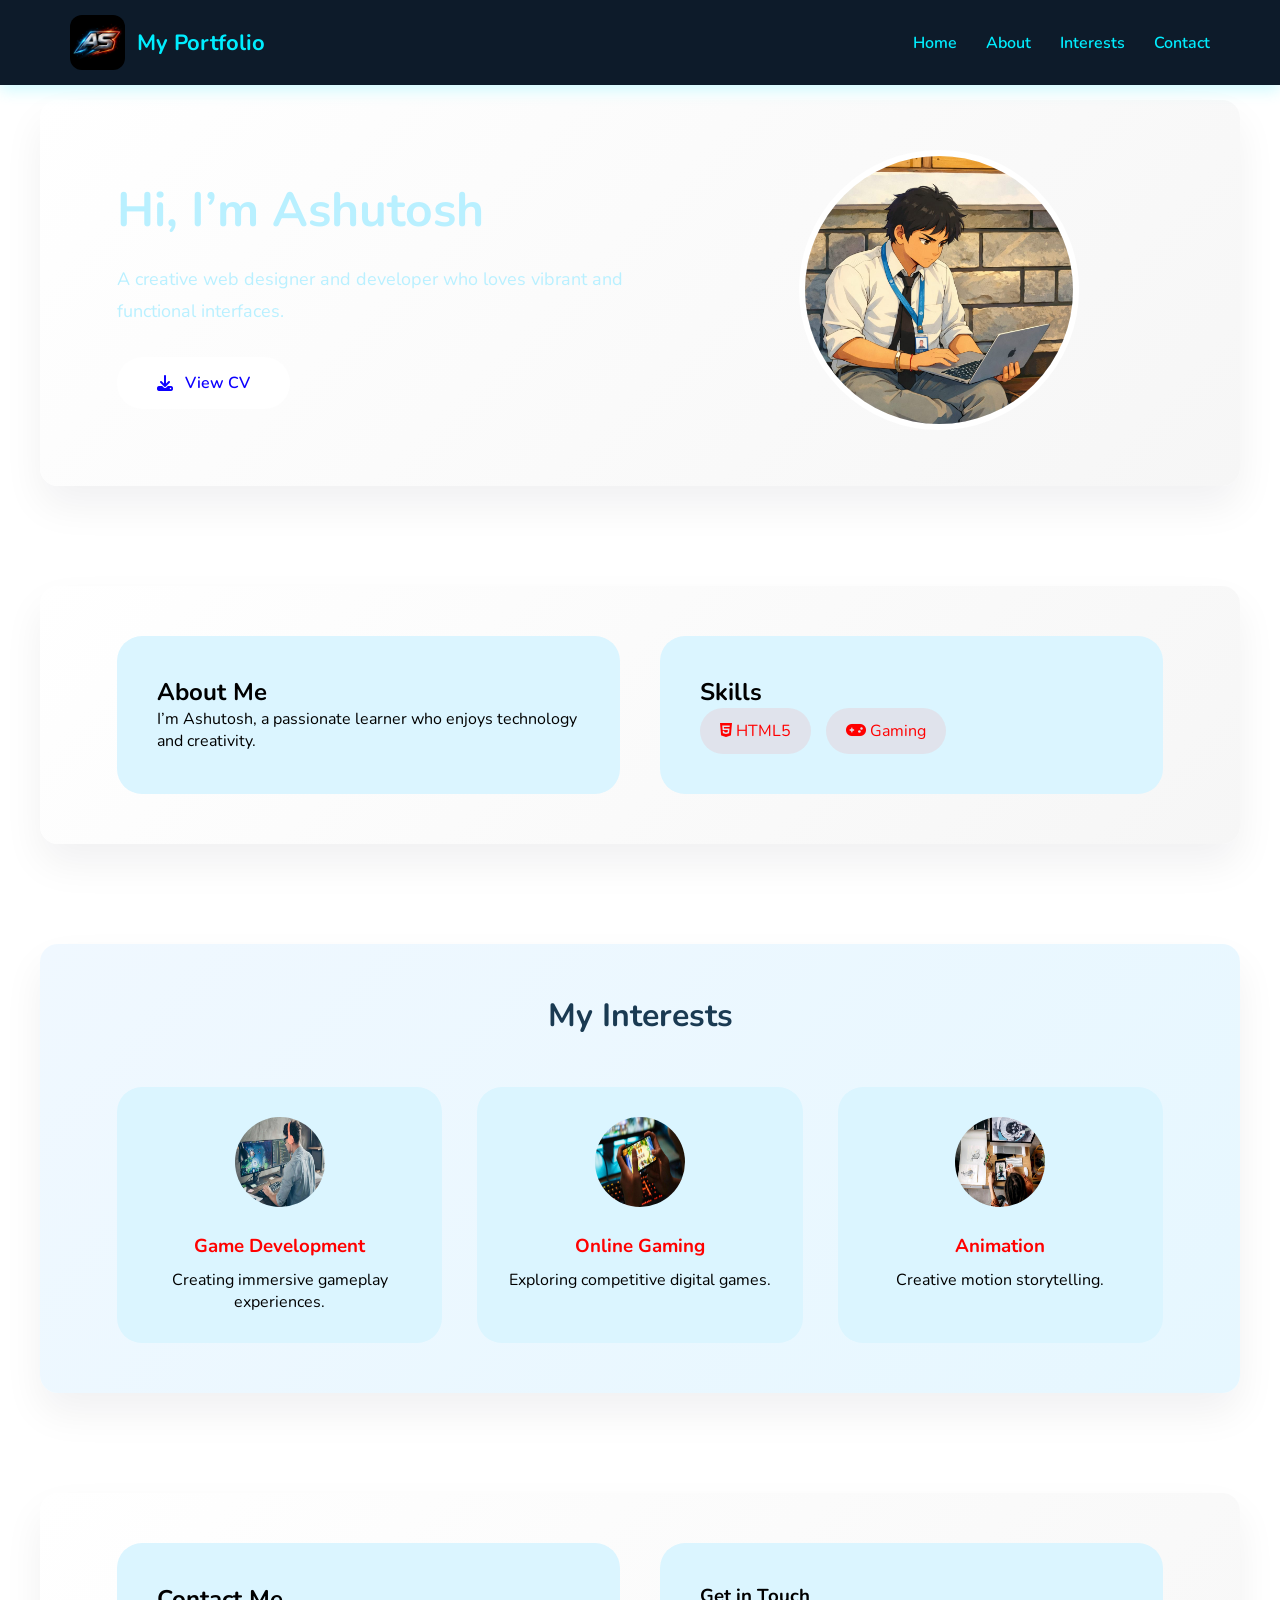
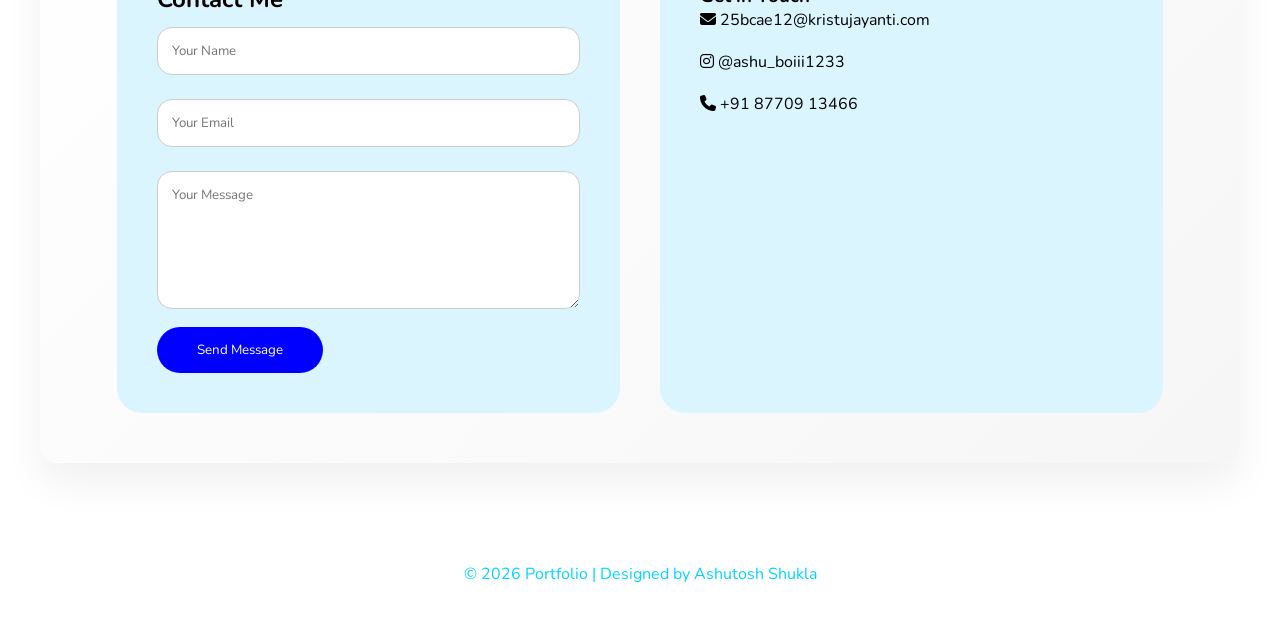
==== Public/index.html @ 4b09ebff "Add files via upload" ====
<!DOCTYPE html>
<html lang="en">
<head>
<meta charset="UTF-8">
<title>My Portfolio</title>

<link rel="stylesheet" href="https://cdnjs.cloudflare.com/ajax/libs/font-awesome/6.5.0/css/all.min.css">
<link href="https://fonts.googleapis.com/css2?family=Nunito:wght@300;400;600;700&display=swap" rel="stylesheet">

<link rel="stylesheet" href="./style.css">
</head>

<body>

<header>
  <nav class="navbar">
    <div class="logo">
      <img src="logo.png" alt="Logo">
      <span class="logo-text">My Portfolio</span>
    </div>

    <div class="nav-links">
      <a href="#home">Home</a>
      <a href="#about">About</a>
      <a href="#interest">Interests</a>
      <a href="#contact">Contact</a>
    </div>
  </nav>
</header>

<section id="home">
  <div class="home-text reveal">
    <h1>Hi, I’m Ashutosh</h1>
    <p>A creative web designer and developer who loves vibrant and functional interfaces.</p>
    <a href="cv.pdf" class="cv-btn"><i class="fas fa-download"></i> View CV</a>
  </div>

  <div class="home-image reveal">
    <img src="images.jpeg" alt="Profile">
  </div>
</section>

<section id="about">
  <div class="about-box reveal">
    <h2>About Me</h2>
    <p>I’m Ashutosh, a passionate learner who enjoys technology and creativity.</p>
  </div>

  <div class="about-box reveal">
    <h2>Skills</h2>
    <div class="skills-list">
      <div><i class="fab fa-html5"></i> HTML5</div>
      <div><i class="fas fa-gamepad"></i> Gaming</div>
    </div>
  </div>
</section>

<section id="interest">
  <h2 class="reveal">My Interests</h2>
  <div class="interest-cards">
    <div class="interest-card reveal">
      <img src="development.jpeg">
      <h3>Game Development</h3>
      <p>Creating immersive gameplay experiences.</p>
    </div>

    <div class="interest-card reveal">
      <img src="online.jpeg">
      <h3>Online Gaming</h3>
      <p>Exploring competitive digital games.</p>
    </div>

    <div class="interest-card reveal">
      <img src="animation.jpeg">
      <h3>Animation</h3>
      <p>Creative motion storytelling.</p>
    </div>
  </div>
</section>

<section id="contact">
  <div class="contact-form reveal">
    <h1>Contact Me</h1>
    <input type="text" placeholder="Your Name">
    <input type="email" placeholder="Your Email">
    <textarea rows="6" placeholder="Your Message"></textarea>
    <button>Send Message</button>
  </div>

  <div class="contact-info reveal">
    <h3>Get in Touch</h3>
    <p><i class="fas fa-envelope"></i> 25bcae12@kristujayanti.com</p>
    <p><i class="fab fa-instagram"></i> @ashu_boiii1233</p>
    <p><i class="fas fa-phone"></i> +91 87709 13466</p>
  </div>
</section>

<footer>
© 2026 Portfolio | Designed by Ashutosh Shukla
</footer>
 <script src="script.js"></script>
</body>
</html>
---- Public/style.css ----
*{
  margin:0;
  padding:0;
  box-sizing:border-box;
  font-family:'Nunito',sans-serif;
}

body{
  background:#ffffff;
  color:#000000;
  margin-top:70px;
}

/* ================= HEADER ================= */
header{
  position:fixed;
  width:100%;
  top:0;
  background:#0d1b2a;
  box-shadow:0 5px 15px rgba(0, 229, 255, 0.2);
  z-index:1000;
}

.navbar{
  max-width:1200px;
  margin:auto;
  padding:15px 30px;
  display:flex;
  justify-content:space-between;
  align-items:center;
}

/* LOGO */
.logo{
  display:flex;
  align-items:center;
  gap:12px;
}

.logo img{
  width:55px;
  border-radius:12px;
}

.logo-text{
  font-size:22px;
  font-weight:700;
  color:#00eeff;
}

.nav-links a{
  margin-left:25px;
  text-decoration:none;
  font-weight:600;
  color:#00eeff;
}

.nav-links a:hover{
  color:#ff0000;
}

/* ================= SECTION BASE ================= */
/* ================= SECTION BASE ================= */
section{
  max-width:1200px;
  margin:100px auto 60px;
  padding:50px 6%;
  border-radius:18px;
  background:linear-gradient(135deg,#ffffff,#f6f6f6);
  box-shadow:0 20px 40px rgba(16,24,40,0.06);
}

/* ================= HOME ================= */
#home{
  display:flex;
  flex-wrap:wrap;
  align-items:center;
  gap:50px;
  color:#b9f0ff;
}

.home-text{
  flex:1 1 450px;
}

.home-text h1{
  font-size:48px;
  margin-bottom:20px;
}

.home-text p{
  font-size:18px;
  line-height:1.8;
  margin-bottom:30px;
}

.cv-btn{
  display:inline-flex;
  align-items:center;
  gap:12px;
  padding:15px 40px;
  background:#fff;
  color:#0d00ff;
  border-radius:30px;
  text-decoration:none;
  font-weight:600;
  transition:0.35s ease;
}

.home-image{
  flex:1 1 350px;
  text-align:center;
}

.home-image img{
  width:280px;
  height:280px;
  border-radius:50%;
  border:6px solid #fff;
  object-fit:cover;
}

/* ================= ABOUT ================= */
#about{
  display:flex;
  flex-wrap:wrap;
  gap:40px;
}

.about-box{
  flex:1 1 500px;
  background:#dbf5ff;
  padding:40px;
  border-radius:25px;
  color:#000;
}

.skills-list{
  display:flex;
  flex-wrap:wrap;
  gap:15px;
}

.skills-list div{
  background:#ff6b6b20;
  color:#ff0000;
  padding:12px 20px;
  border-radius:50px;
}

/* ================= INTEREST ================= */
#interest{
  background:linear-gradient(135deg,#f0f8ff,#e6f7ff);
}


#interest h2{
  text-align:center;
  color:#1a3a52;
  font-size:32px;
  margin-bottom:50px;
}

.interest-cards{
  display:grid;
  grid-template-columns:repeat(auto-fit,minmax(240px,1fr));
  gap:35px;
}

.interest-card{
  background:#dbf5ff;
  border-radius:25px;
  padding:30px 20px;
  text-align:center;
  color:#000;
}

.interest-card img{
  width:90px;
  height:90px;
  border-radius:50%;
  margin-bottom:20px;
}

.interest-card h3{
  color:red;
  margin-bottom:10px;
}

/* ================= CONTACT ================= */
#contact{
  display:flex;
  flex-wrap:wrap;
  gap:40px;
}

.contact-form,
.contact-info{
  flex:1 1 400px;
  background:#dbf5ff;
  padding:40px;
  border-radius:25px;
  color:#000;
}

.contact-info p{
  margin-bottom:20px; /* more gap */
}

input,textarea{
  width:100%;
  padding:14px;
  margin:12px 0;
  border-radius:15px;
  border:1px solid #ccc;
}

button{
  padding:14px 40px;
  background:blue;
  color:white;
  border:none;
  border-radius:25px;
  cursor:pointer;
}

/* ================= FOOTER ================= */
footer{
  text-align:center;
  padding:40px 20px;
  color:#00d5ff;
}

/* ================= SCROLL ANIMATION ================= */
.reveal{
  opacity:1;
  transform:translateY(0);
  transition:all 0.6s ease-in-out;
}
.reveal.active{
  opacity:1;
  transform:translateY(0);
}

/* ================= RESPONSIVE ================= */
@media(max-width:900px){
  #home,#about,#contact{
    flex-direction:column;
    text-align:center;
  }
}
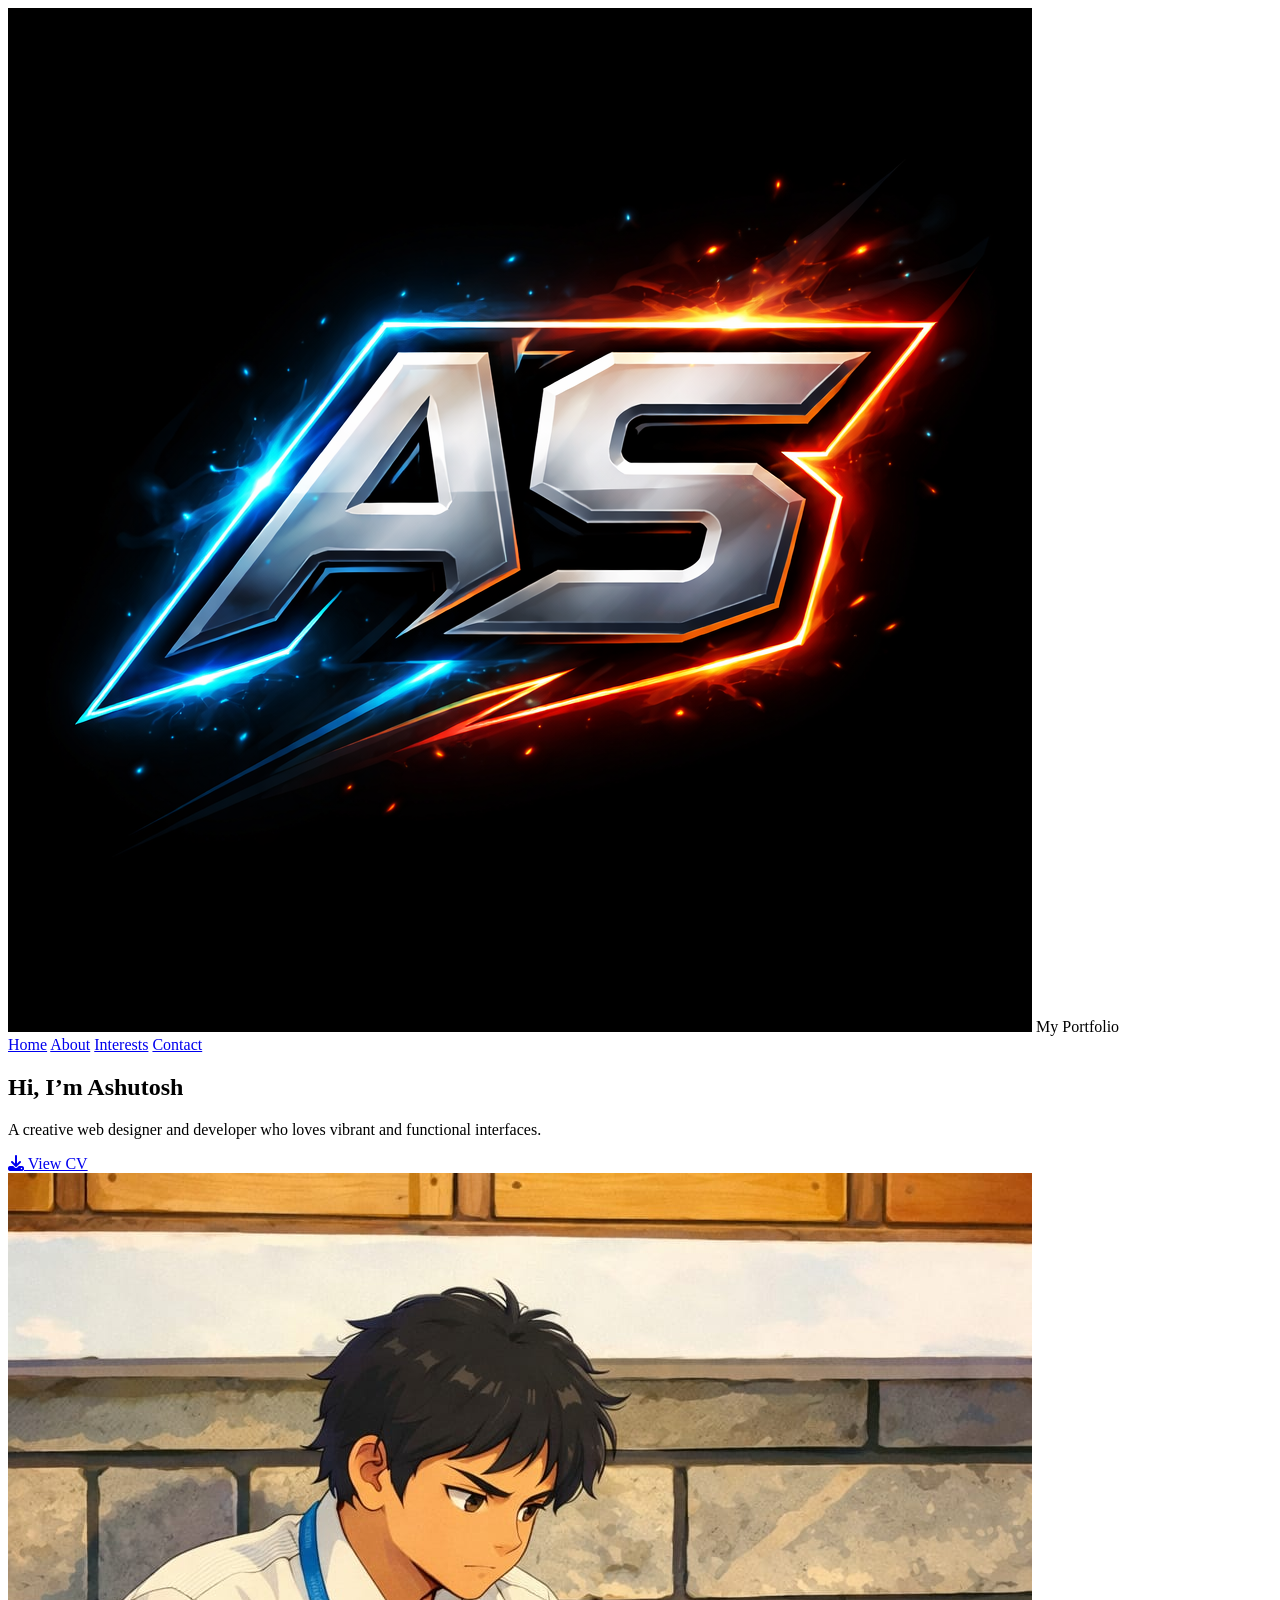
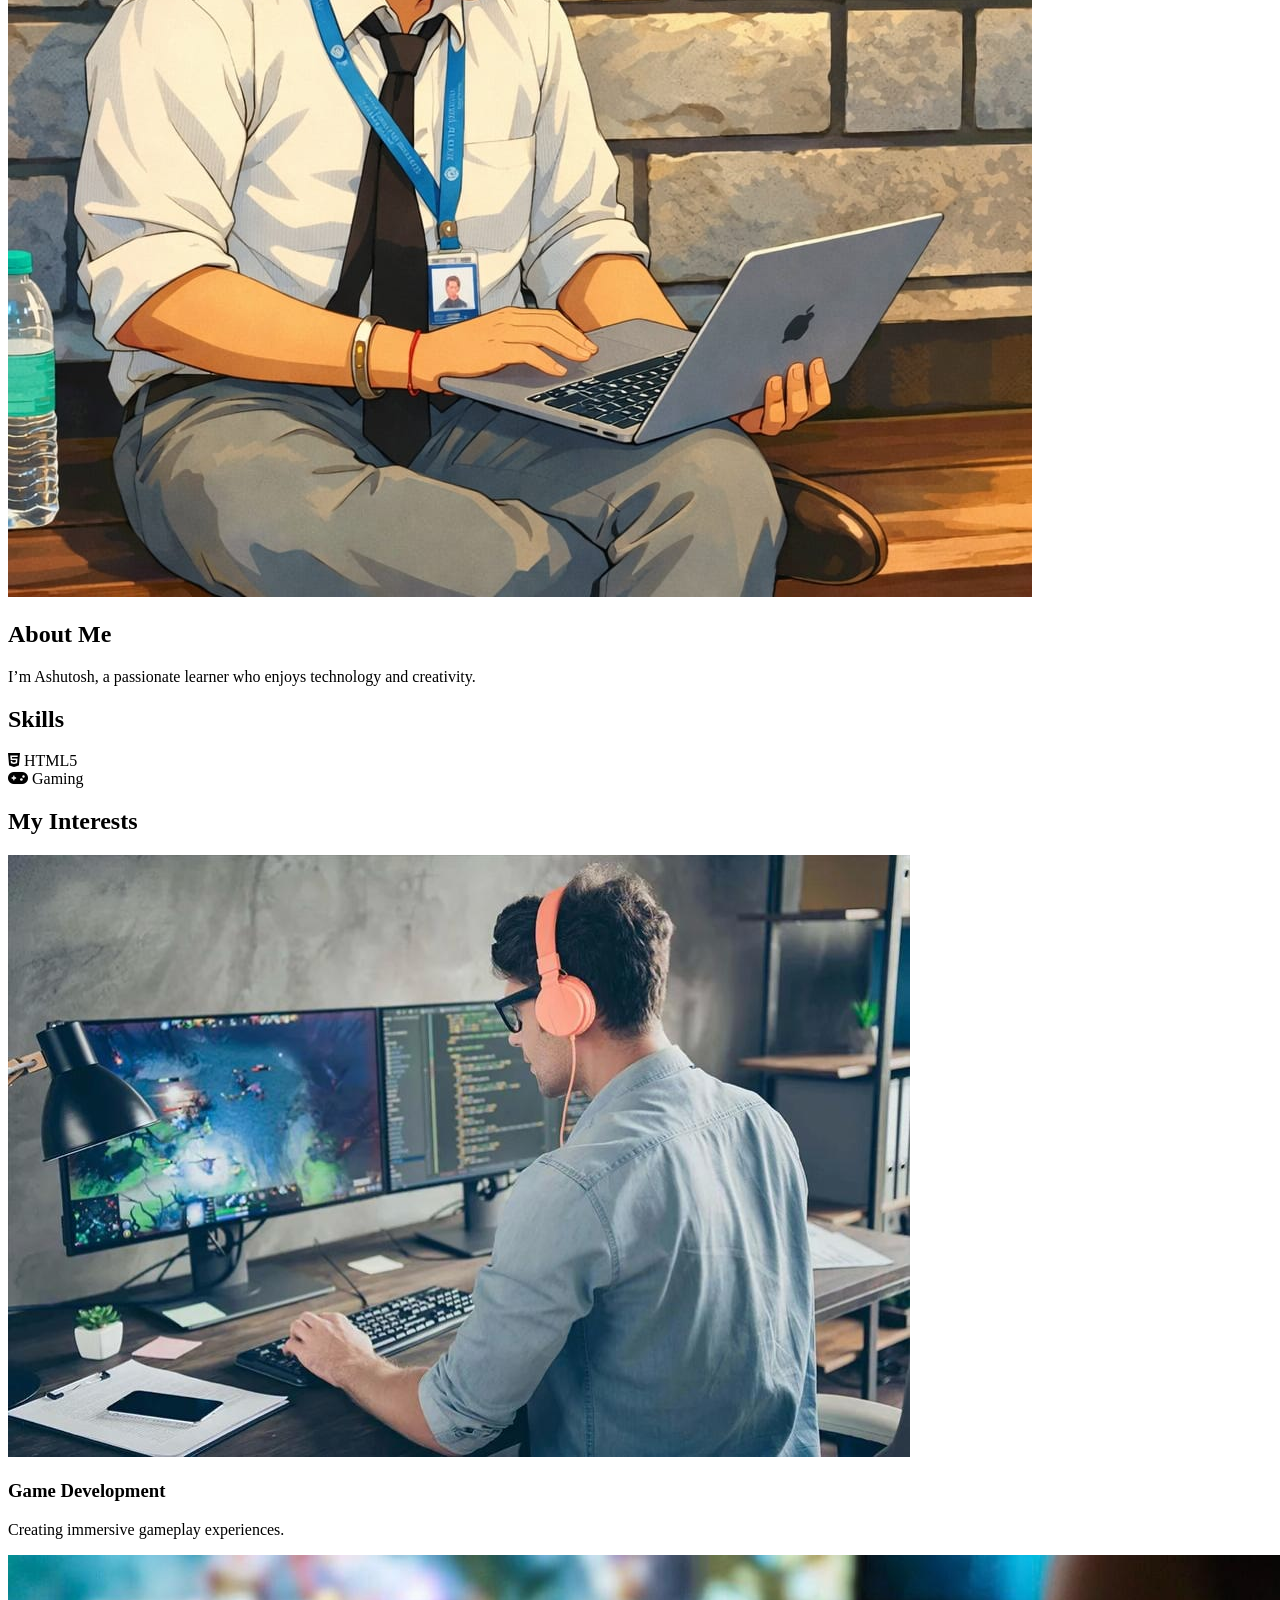
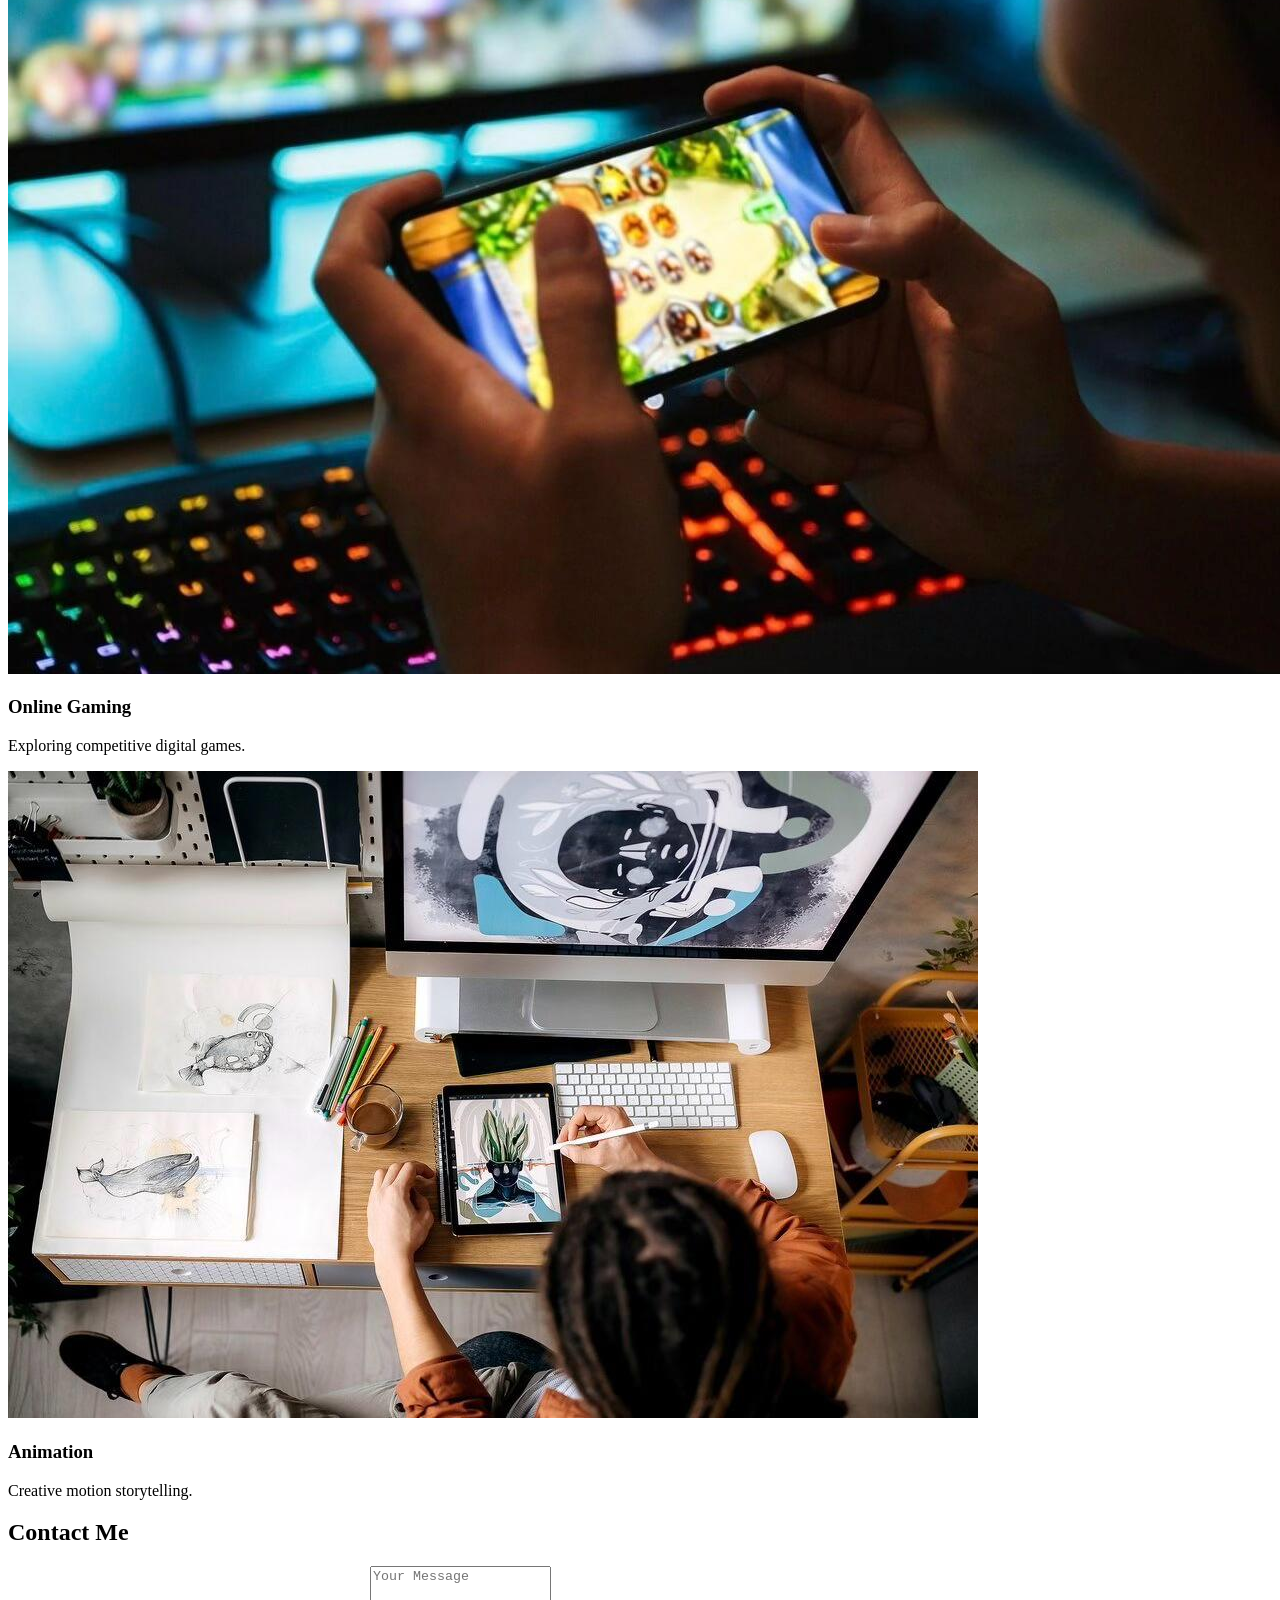
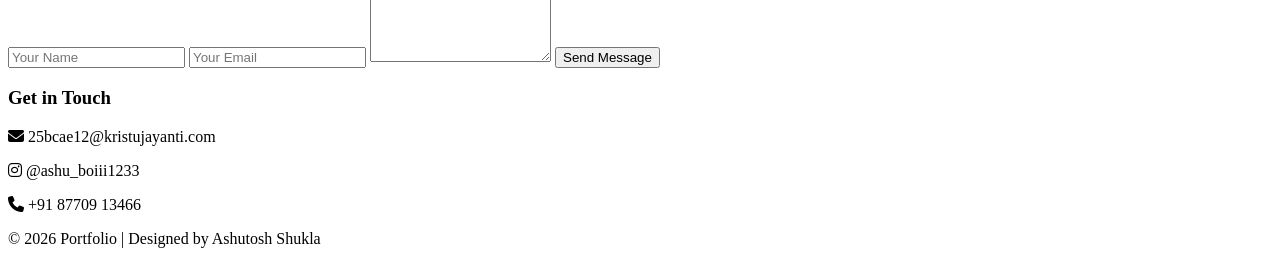
==== commit 16f8e28f: "Add files via upload" ====
--- a/Public/index.html
+++ b/Public/index.html
@@ -7,7 +7,7 @@
 <link rel="stylesheet" href="https://cdnjs.cloudflare.com/ajax/libs/font-awesome/6.5.0/css/all.min.css">
 <link href="https://fonts.googleapis.com/css2?family=Nunito:wght@300;400;600;700&display=swap" rel="stylesheet">
 
-<link rel="stylesheet" href="./style.css">
+<link rel="stylesheet" href="/style.css">
 </head>
 
 <body>
